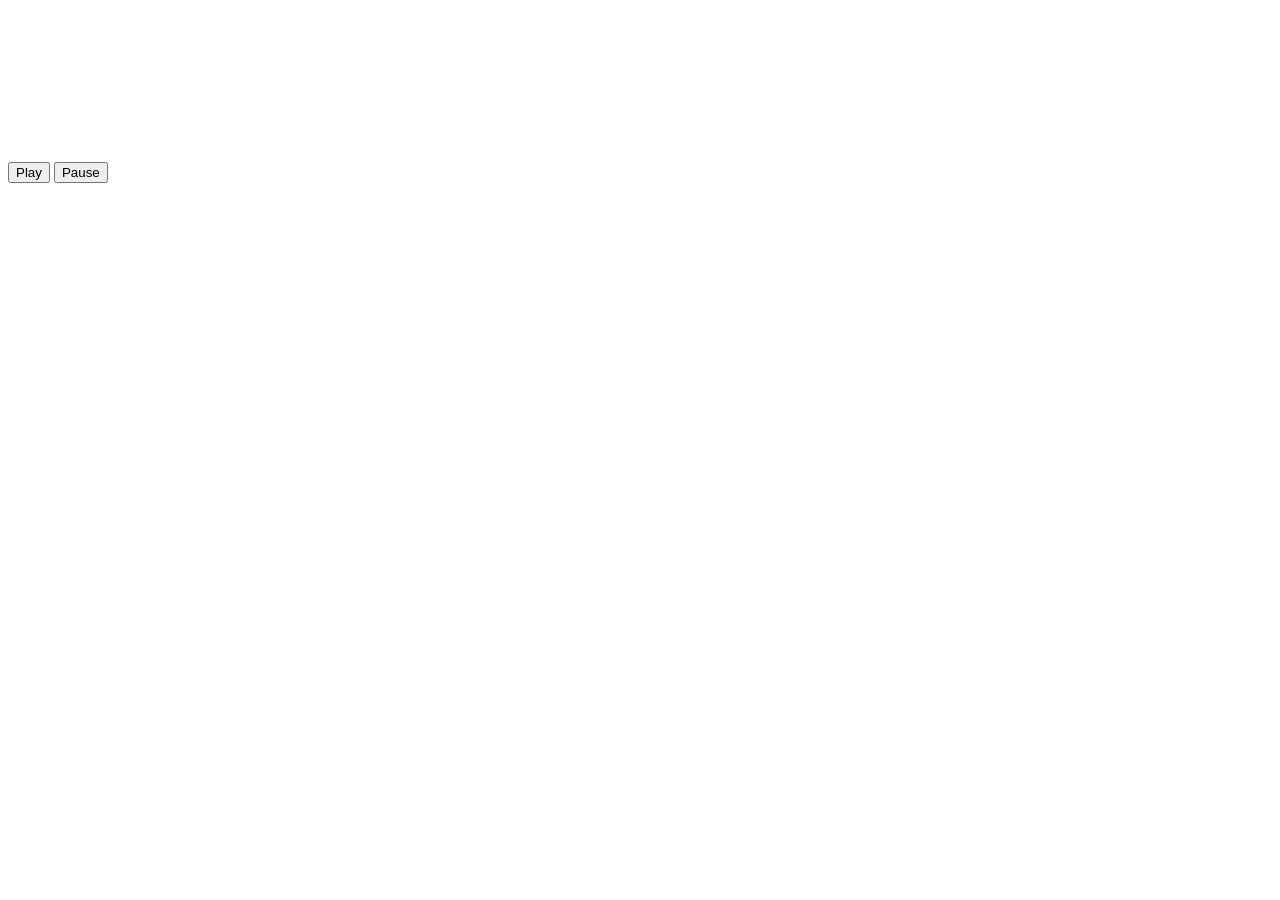
==== Index.Html @ 82cfd567 "Atualizações" ====
<!DOCTYPE html>
<html>

<head>
    <meta charset='utf-8'>
    <meta http-equiv='X-UA-Compatible' content='IE=edge'>
    <title>Ping Pong</title>
    <meta name='viewport' content='width=device-width, initial-scale=1'>
    <link rel='stylesheet' type='text/css' media='screen' href='Style.css'>

</head>

<body>
    <canvas></canvas>
    <div class="controls">
        <button id="playButton">Play</button>
        <button id="pauseButton">Pause</button>
    </div>


    <script src='main.js'></script>
</body>

</html>
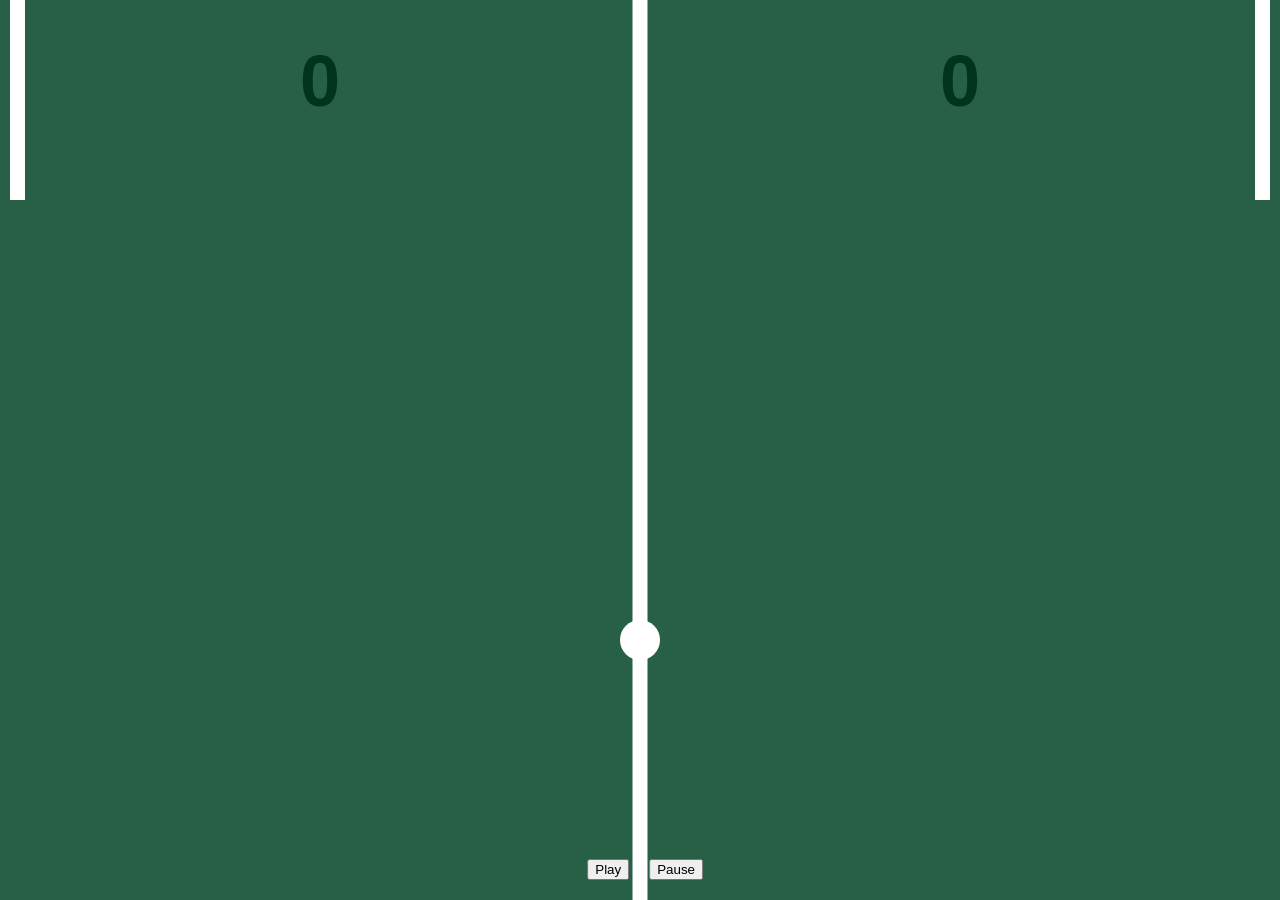
==== commit 36dd62e7: "Atualizações" ====
--- a/Index.Html
+++ b/Index.Html
@@ -6,7 +6,7 @@
     <meta http-equiv='X-UA-Compatible' content='IE=edge'>
     <title>Ping Pong</title>
     <meta name='viewport' content='width=device-width, initial-scale=1'>
-    <link rel='stylesheet' type='text/css' media='screen' href='Style.css'>
+    <link rel='stylesheet' type='text/css' media='screen' href='Assets/Style.css'>
 
 </head>
 
@@ -18,7 +18,7 @@
     </div>
 
 
-    <script src='main.js'></script>
+    <script src='Assets/main.js'></script>
 </body>
 
 </html>
--- a/Assets/Style.css
+++ b/Assets/Style.css
@@ -0,0 +1,22 @@
+body {
+    margin: 0;
+    padding: 0;
+    overflow: hidden;
+}
+
+canvas {
+    display: block;
+    margin: 0 auto;
+
+}
+
+.controls {
+    text-align: center;
+
+    left: 50.4%;
+    transform: translateX(-50%);
+    position: fixed;
+    bottom: 20px;
+    display: flex;
+    gap: 20px;
+}
